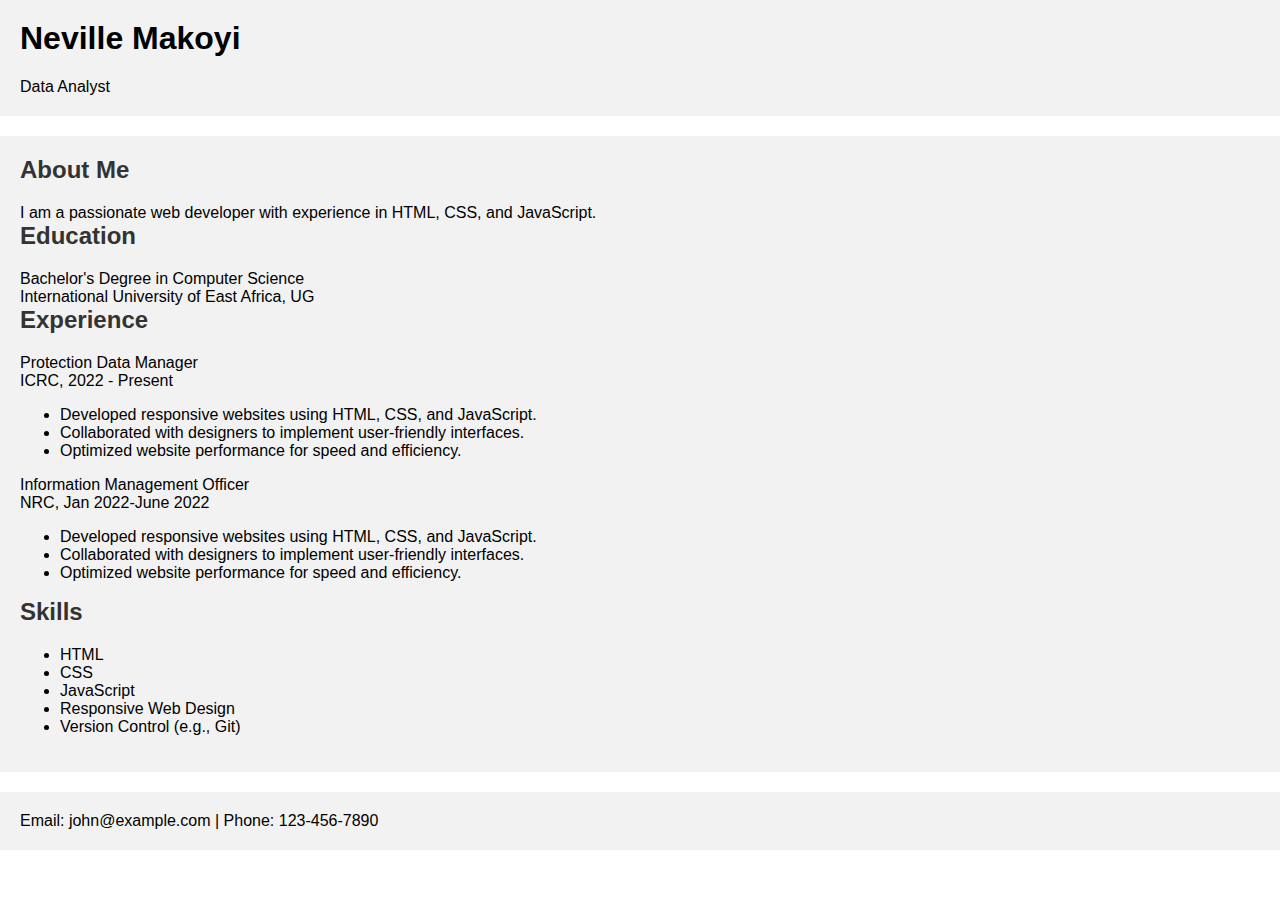
==== index.html @ 41e05460 "Push my CV online" ====
<!DOCTYPE html>
<html lang="en">
<head>
    <meta charset="UTF-8">
    <meta name="viewport" content="width=device-width, initial-scale=1.0">
    <title>My CV</title>
    <style>
        body {
            font-family: Arial, sans-serif;
            margin: 0;
            padding: 0;
        }
        header, main, footer {
            padding: 20px;
            background-color: #f2f2f2;
            margin-bottom: 20px;
        }
        h1, h2 {
            margin-top: 0;
        }
        h2 {
            color: #333;
        }
        p {
            margin: 0;
        }
    </style>
</head>
<body>

    <header>
        <h1>Neville Makoyi</h1>
        <p>Data Analyst</p>
    </header>

    <main>
        <section>
            <h2>About Me</h2>
            <p>I am a passionate web developer with experience in HTML, CSS, and JavaScript.</p>
        </section>

        <section>
            <h2>Education</h2>
            <p>Bachelor's Degree in Computer Science</p>
            <p>International University of East Africa, UG</p>
        </section>

        <section>
            <h2>Experience</h2>
            <p>Protection Data Manager </p>
            <p>ICRC, 2022 - Present</p>
            <ul>
                <li>Developed responsive websites using HTML, CSS, and JavaScript.</li>
                <li>Collaborated with designers to implement user-friendly interfaces.</li>
                <li>Optimized website performance for speed and efficiency.</li>
            </ul>

            <p>Information Management Officer</p>
            <p>NRC, Jan 2022-June 2022</p>
            <ul>
                <li>Developed responsive websites using HTML, CSS, and JavaScript.</li>
                <li>Collaborated with designers to implement user-friendly interfaces.</li>
                <li>Optimized website performance for speed and efficiency.</li>
            </ul>
        </section>

        <section>
            <h2>Skills</h2>
            <ul>
                <li>HTML</li>
                <li>CSS</li>
                <li>JavaScript</li>
                <li>Responsive Web Design</li>
                <li>Version Control (e.g., Git)</li>
            </ul>
        </section>
    </main>

    <footer>
        <p>Email: john@example.com | Phone: 123-456-7890</p>
    </footer>

</body>
</html>
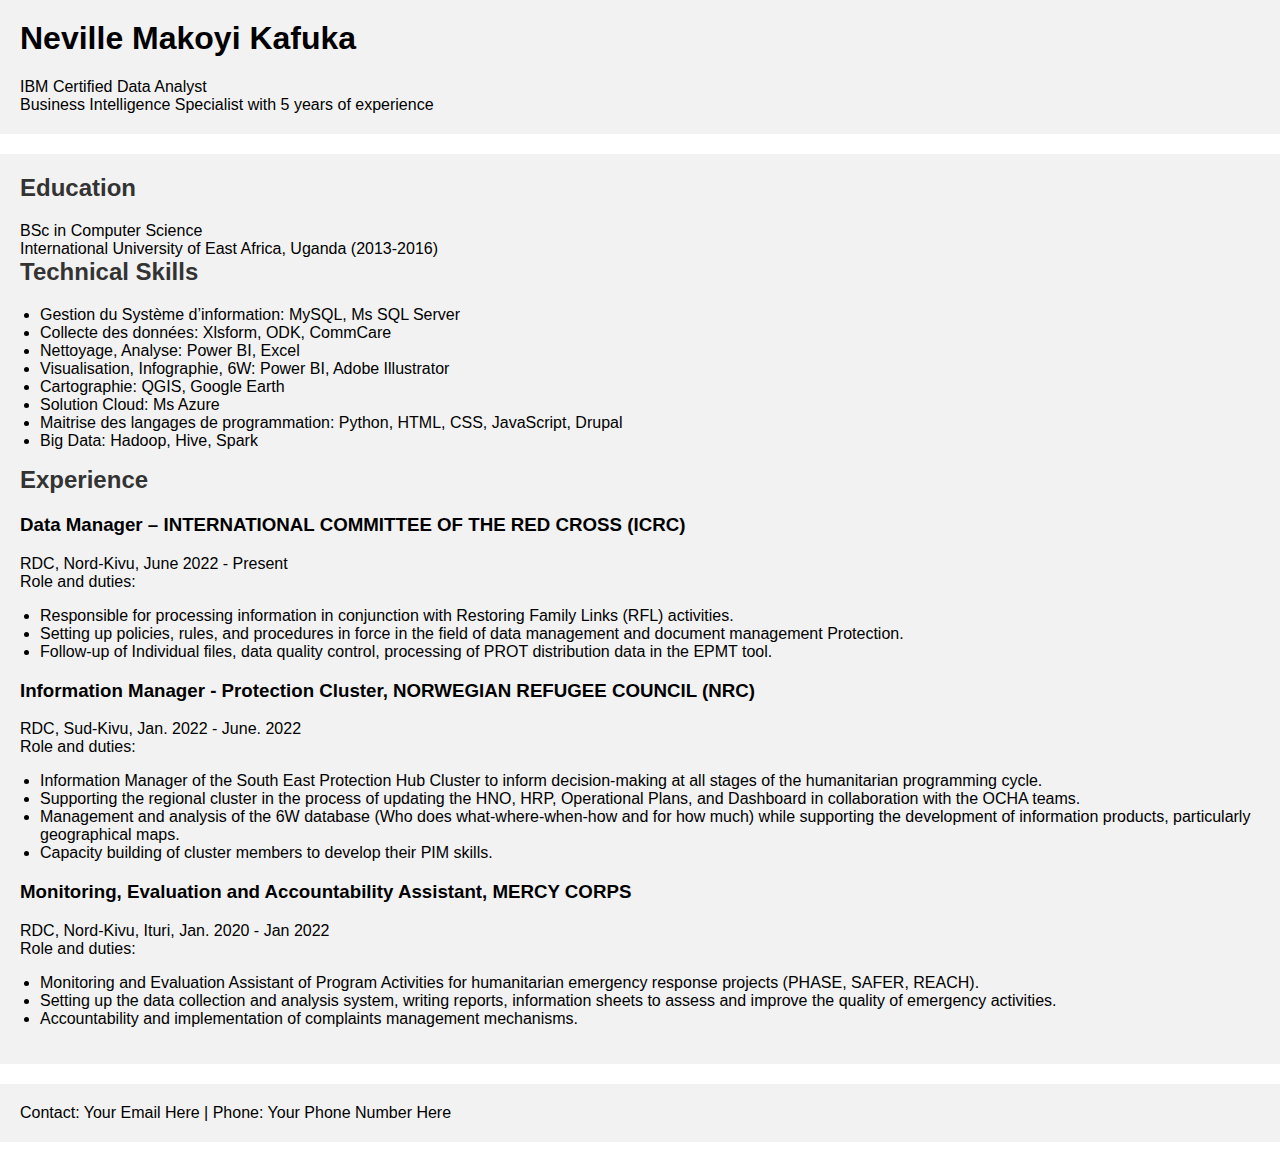
==== commit 3e462cec: "Custome cv v1" ====
--- a/index.html
+++ b/index.html
@@ -3,7 +3,7 @@
 <head>
     <meta charset="UTF-8">
     <meta name="viewport" content="width=device-width, initial-scale=1.0">
-    <title>My CV</title>
+    <title>Neville Makoyi Kafuka - CV</title>
     <style>
         body {
             font-family: Arial, sans-serif;
@@ -24,60 +24,84 @@
         p {
             margin: 0;
         }
+        ul {
+            padding-left: 20px;
+        }
     </style>
 </head>
 <body>
 
     <header>
-        <h1>Neville Makoyi</h1>
-        <p>Data Analyst</p>
+        <h1>Neville Makoyi Kafuka</h1>
+        <p>IBM Certified Data Analyst</p>
+        <p>Business Intelligence Specialist with 5 years of experience</p>
     </header>
 
     <main>
+
         <section>
-            <h2>About Me</h2>
-            <p>I am a passionate web developer with experience in HTML, CSS, and JavaScript.</p>
+            <h2>Education</h2>
+            <p>BSc in Computer Science</p>
+            <p>International University of East Africa, Uganda (2013-2016)</p>
         </section>
 
         <section>
-            <h2>Education</h2>
-            <p>Bachelor's Degree in Computer Science</p>
-            <p>International University of East Africa, UG</p>
+            <h2>Technical Skills</h2>
+            <ul>
+                <li>Gestion du Système d’information: MySQL, Ms SQL Server</li>
+                <li>Collecte des données: Xlsform, ODK, CommCare</li>
+                <li>Nettoyage, Analyse: Power BI, Excel</li>
+                <li>Visualisation, Infographie, 6W: Power BI, Adobe Illustrator</li>
+                <li>Cartographie: QGIS, Google Earth</li>
+                <li>Solution Cloud: Ms Azure</li>
+                <li>Maitrise des langages de programmation: Python, HTML, CSS, JavaScript, Drupal</li>
+                <li>Big Data: Hadoop, Hive, Spark</li>
+            </ul>
         </section>
 
         <section>
             <h2>Experience</h2>
-            <p>Protection Data Manager </p>
-            <p>ICRC, 2022 - Present</p>
-            <ul>
-                <li>Developed responsive websites using HTML, CSS, and JavaScript.</li>
-                <li>Collaborated with designers to implement user-friendly interfaces.</li>
-                <li>Optimized website performance for speed and efficiency.</li>
-            </ul>
 
-            <p>Information Management Officer</p>
-            <p>NRC, Jan 2022-June 2022</p>
-            <ul>
-                <li>Developed responsive websites using HTML, CSS, and JavaScript.</li>
-                <li>Collaborated with designers to implement user-friendly interfaces.</li>
-                <li>Optimized website performance for speed and efficiency.</li>
-            </ul>
+            <article>
+                <h3>Data Manager – INTERNATIONAL COMMITTEE OF THE RED CROSS (ICRC)</h3>
+                <p>RDC, Nord-Kivu, June 2022 - Present</p>
+                <p>Role and duties:</p>
+                <ul>
+                    <li>Responsible for processing information in conjunction with Restoring Family Links (RFL) activities.</li>
+                    <li>Setting up policies, rules, and procedures in force in the field of data management and document management Protection.</li>
+                    <li>Follow-up of Individual files, data quality control, processing of PROT distribution data in the EPMT tool.</li>
+                </ul>
+            </article>
+
+            <article>
+                <h3>Information Manager - Protection Cluster, NORWEGIAN REFUGEE COUNCIL (NRC)</h3>
+                <p>RDC, Sud-Kivu, Jan. 2022 - June. 2022</p>
+                <p>Role and duties:</p>
+                <ul>
+                    <li>Information Manager of the South East Protection Hub Cluster to inform decision-making at all stages of the humanitarian programming cycle.</li>
+                    <li>Supporting the regional cluster in the process of updating the HNO, HRP, Operational Plans, and Dashboard in collaboration with the OCHA teams.</li>
+                    <li>Management and analysis of the 6W database (Who does what-where-when-how and for how much) while supporting the development of information products, particularly geographical maps.</li>
+                    <li>Capacity building of cluster members to develop their PIM skills.</li>
+                </ul>
+            </article>
+
+            <article>
+                <h3>Monitoring, Evaluation and Accountability Assistant, MERCY CORPS</h3>
+                <p>RDC, Nord-Kivu, Ituri, Jan. 2020 - Jan 2022</p>
+                <p>Role and duties:</p>
+                <ul>
+                    <li>Monitoring and Evaluation Assistant of Program Activities for humanitarian emergency response projects (PHASE, SAFER, REACH).</li>
+                    <li>Setting up the data collection and analysis system, writing reports, information sheets to assess and improve the quality of emergency activities.</li>
+                    <li>Accountability and implementation of complaints management mechanisms.</li>
+                </ul>
+            </article>
+
         </section>
 
-        <section>
-            <h2>Skills</h2>
-            <ul>
-                <li>HTML</li>
-                <li>CSS</li>
-                <li>JavaScript</li>
-                <li>Responsive Web Design</li>
-                <li>Version Control (e.g., Git)</li>
-            </ul>
-        </section>
     </main>
 
     <footer>
-        <p>Email: john@example.com | Phone: 123-456-7890</p>
+        <p>Contact: Your Email Here | Phone: Your Phone Number Here</p>
     </footer>
 
 </body>
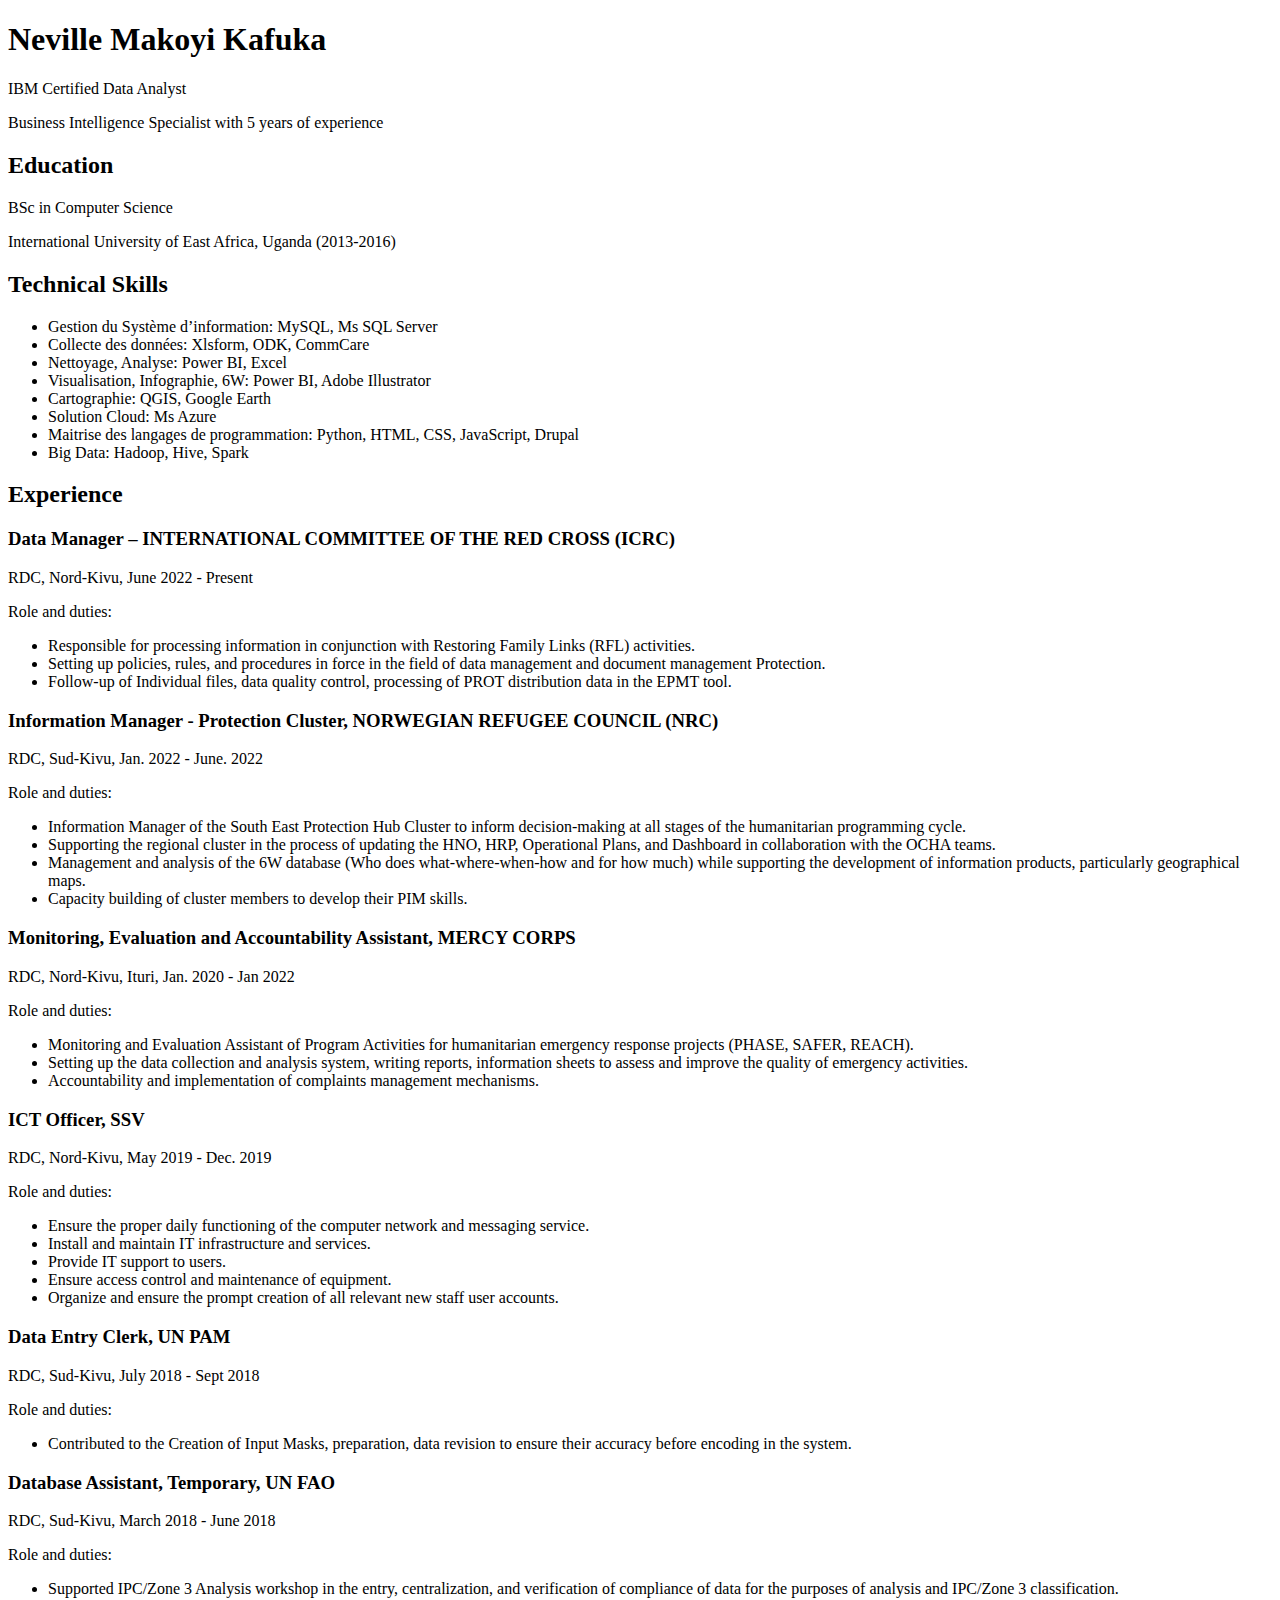
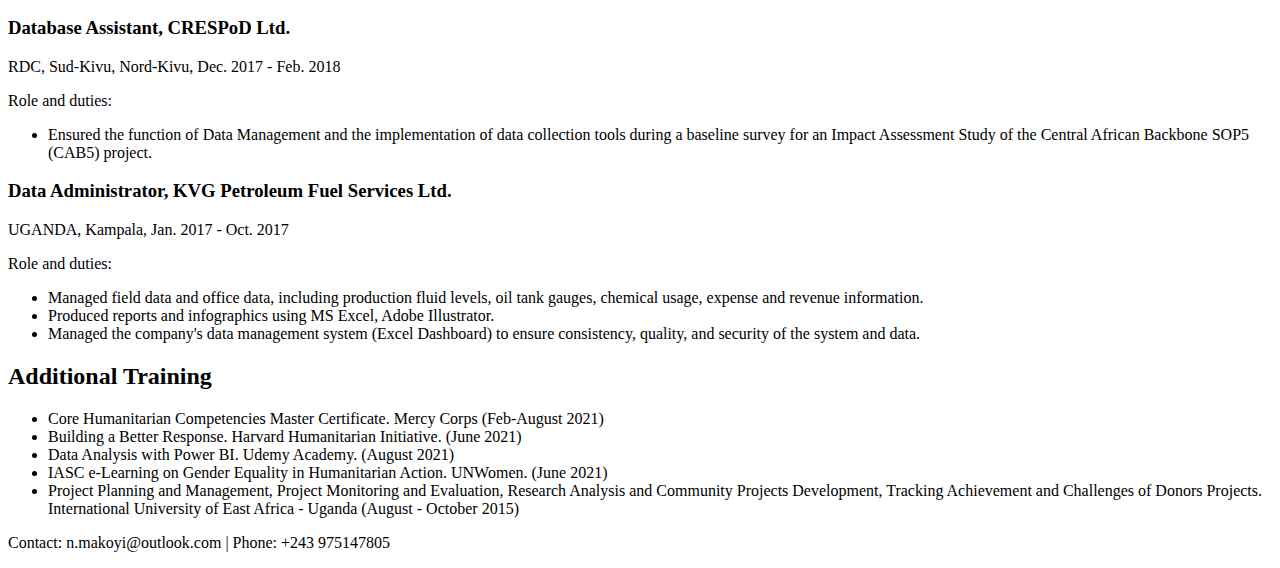
==== commit 798370e5: "Ajout Suite Experience and Additional Training" ====
--- a/index.html
+++ b/index.html
@@ -5,28 +5,7 @@
     <meta name="viewport" content="width=device-width, initial-scale=1.0">
     <title>Neville Makoyi Kafuka - CV</title>
     <style>
-        body {
-            font-family: Arial, sans-serif;
-            margin: 0;
-            padding: 0;
-        }
-        header, main, footer {
-            padding: 20px;
-            background-color: #f2f2f2;
-            margin-bottom: 20px;
-        }
-        h1, h2 {
-            margin-top: 0;
-        }
-        h2 {
-            color: #333;
-        }
-        p {
-            margin: 0;
-        }
-        ul {
-            padding-left: 20px;
-        }
+        /* Styles here */
     </style>
 </head>
 <body>
@@ -62,6 +41,7 @@
         <section>
             <h2>Experience</h2>
 
+            <!-- Experience 1 -->
             <article>
                 <h3>Data Manager – INTERNATIONAL COMMITTEE OF THE RED CROSS (ICRC)</h3>
                 <p>RDC, Nord-Kivu, June 2022 - Present</p>
@@ -73,6 +53,7 @@
                 </ul>
             </article>
 
+            <!-- Experience 2 -->
             <article>
                 <h3>Information Manager - Protection Cluster, NORWEGIAN REFUGEE COUNCIL (NRC)</h3>
                 <p>RDC, Sud-Kivu, Jan. 2022 - June. 2022</p>
@@ -85,6 +66,7 @@
                 </ul>
             </article>
 
+            <!-- Experience 3 -->
             <article>
                 <h3>Monitoring, Evaluation and Accountability Assistant, MERCY CORPS</h3>
                 <p>RDC, Nord-Kivu, Ituri, Jan. 2020 - Jan 2022</p>
@@ -96,12 +78,79 @@
                 </ul>
             </article>
 
+            <!-- Experience 4 -->
+            <article>
+                <h3>ICT Officer, SSV</h3>
+                <p>RDC, Nord-Kivu, May 2019 - Dec. 2019</p>
+                <p>Role and duties:</p>
+                <ul>
+                    <li>Ensure the proper daily functioning of the computer network and messaging service.</li>
+                    <li>Install and maintain IT infrastructure and services.</li>
+                    <li>Provide IT support to users.</li>
+                    <li>Ensure access control and maintenance of equipment.</li>
+                    <li>Organize and ensure the prompt creation of all relevant new staff user accounts.</li>
+                </ul>
+            </article>
+
+            <!-- Experience 5 -->
+            <article>
+                <h3>Data Entry Clerk, UN PAM</h3>
+                <p>RDC, Sud-Kivu, July 2018 - Sept 2018</p>
+                <p>Role and duties:</p>
+                <ul>
+                    <li>Contributed to the Creation of Input Masks, preparation, data revision to ensure their accuracy before encoding in the system.</li>
+                </ul>
+            </article>
+
+            <!-- Experience 6 -->
+            <article>
+                <h3>Database Assistant, Temporary, UN FAO</h3>
+                <p>RDC, Sud-Kivu, March 2018 - June 2018</p>
+                <p>Role and duties:</p>
+                <ul>
+                    <li>Supported IPC/Zone 3 Analysis workshop in the entry, centralization, and verification of compliance of data for the purposes of analysis and IPC/Zone 3 classification.</li>
+                </ul>
+            </article>
+
+            <!-- Experience 7 -->
+            <article>
+                <h3>Database Assistant, CRESPoD Ltd.</h3>
+                <p>RDC, Sud-Kivu, Nord-Kivu, Dec. 2017 - Feb. 2018</p>
+                <p>Role and duties:</p>
+                <ul>
+                    <li>Ensured the function of Data Management and the implementation of data collection tools during a baseline survey for an Impact Assessment Study of the Central African Backbone SOP5 (CAB5) project.</li>
+                </ul>
+            </article>
+
+            <!-- Experience 8 -->
+            <article>
+                <h3>Data Administrator, KVG Petroleum Fuel Services Ltd.</h3>
+                <p>UGANDA, Kampala, Jan. 2017 - Oct. 2017</p>
+                <p>Role and duties:</p>
+                <ul>
+                    <li>Managed field data and office data, including production fluid levels, oil tank gauges, chemical usage, expense and revenue information.</li>
+                    <li>Produced reports and infographics using MS Excel, Adobe Illustrator.</li>
+                    <li>Managed the company's data management system (Excel Dashboard) to ensure consistency, quality, and security of the system and data.</li>
+                </ul>
+            </article>
+
+        </section>
+
+        <section>
+            <h2>Additional Training</h2>
+            <ul>
+                <li>Core Humanitarian Competencies Master Certificate. Mercy Corps (Feb-August 2021)</li>
+                <li>Building a Better Response. Harvard Humanitarian Initiative. (June 2021)</li>
+                <li>Data Analysis with Power BI. Udemy Academy. (August 2021)</li>
+                <li>IASC e-Learning on Gender Equality in Humanitarian Action. UNWomen. (June 2021)</li>
+                <li>Project Planning and Management, Project Monitoring and Evaluation, Research Analysis and Community Projects Development, Tracking Achievement and Challenges of Donors Projects. International University of East Africa - Uganda (August - October 2015)</li>
+            </ul>
         </section>
 
     </main>
 
     <footer>
-        <p>Contact: Your Email Here | Phone: Your Phone Number Here</p>
+        <p>Contact: n.makoyi@outlook.com | Phone: +243 975147805</p>
     </footer>
 
 </body>
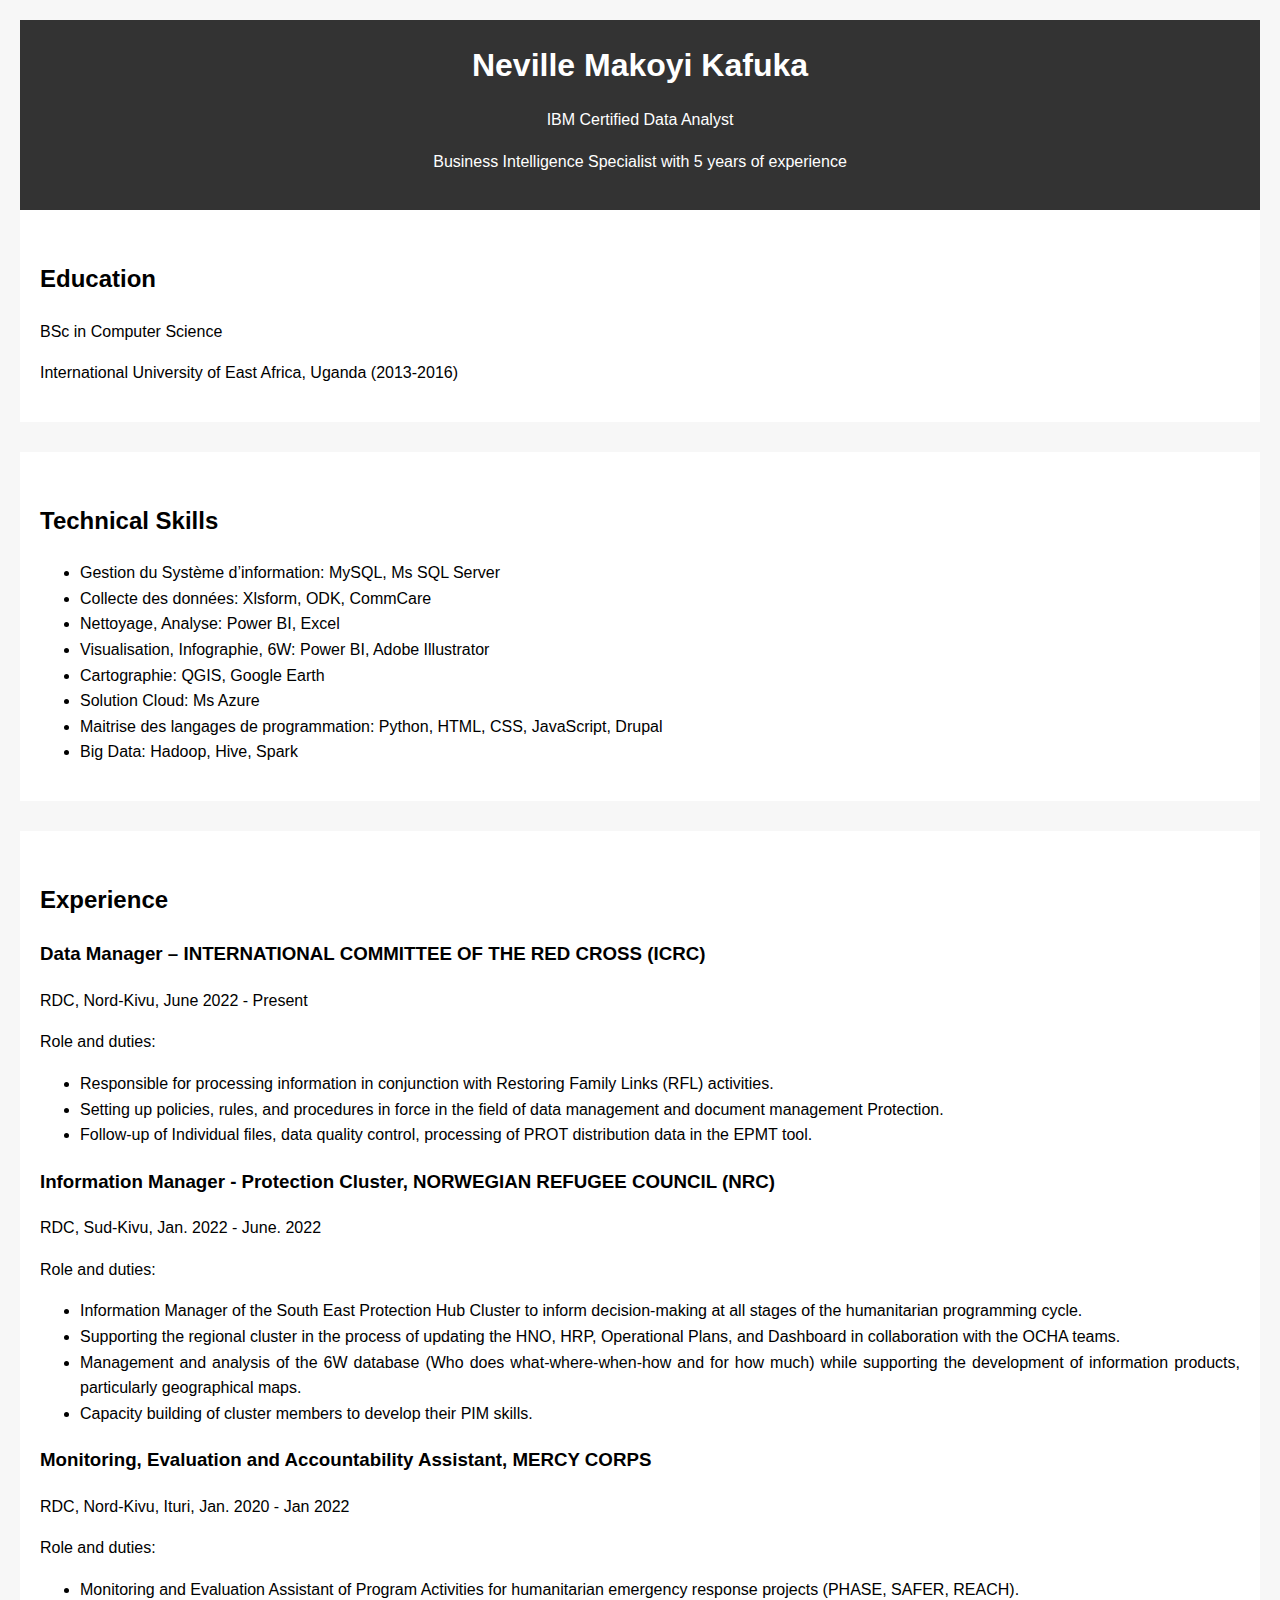
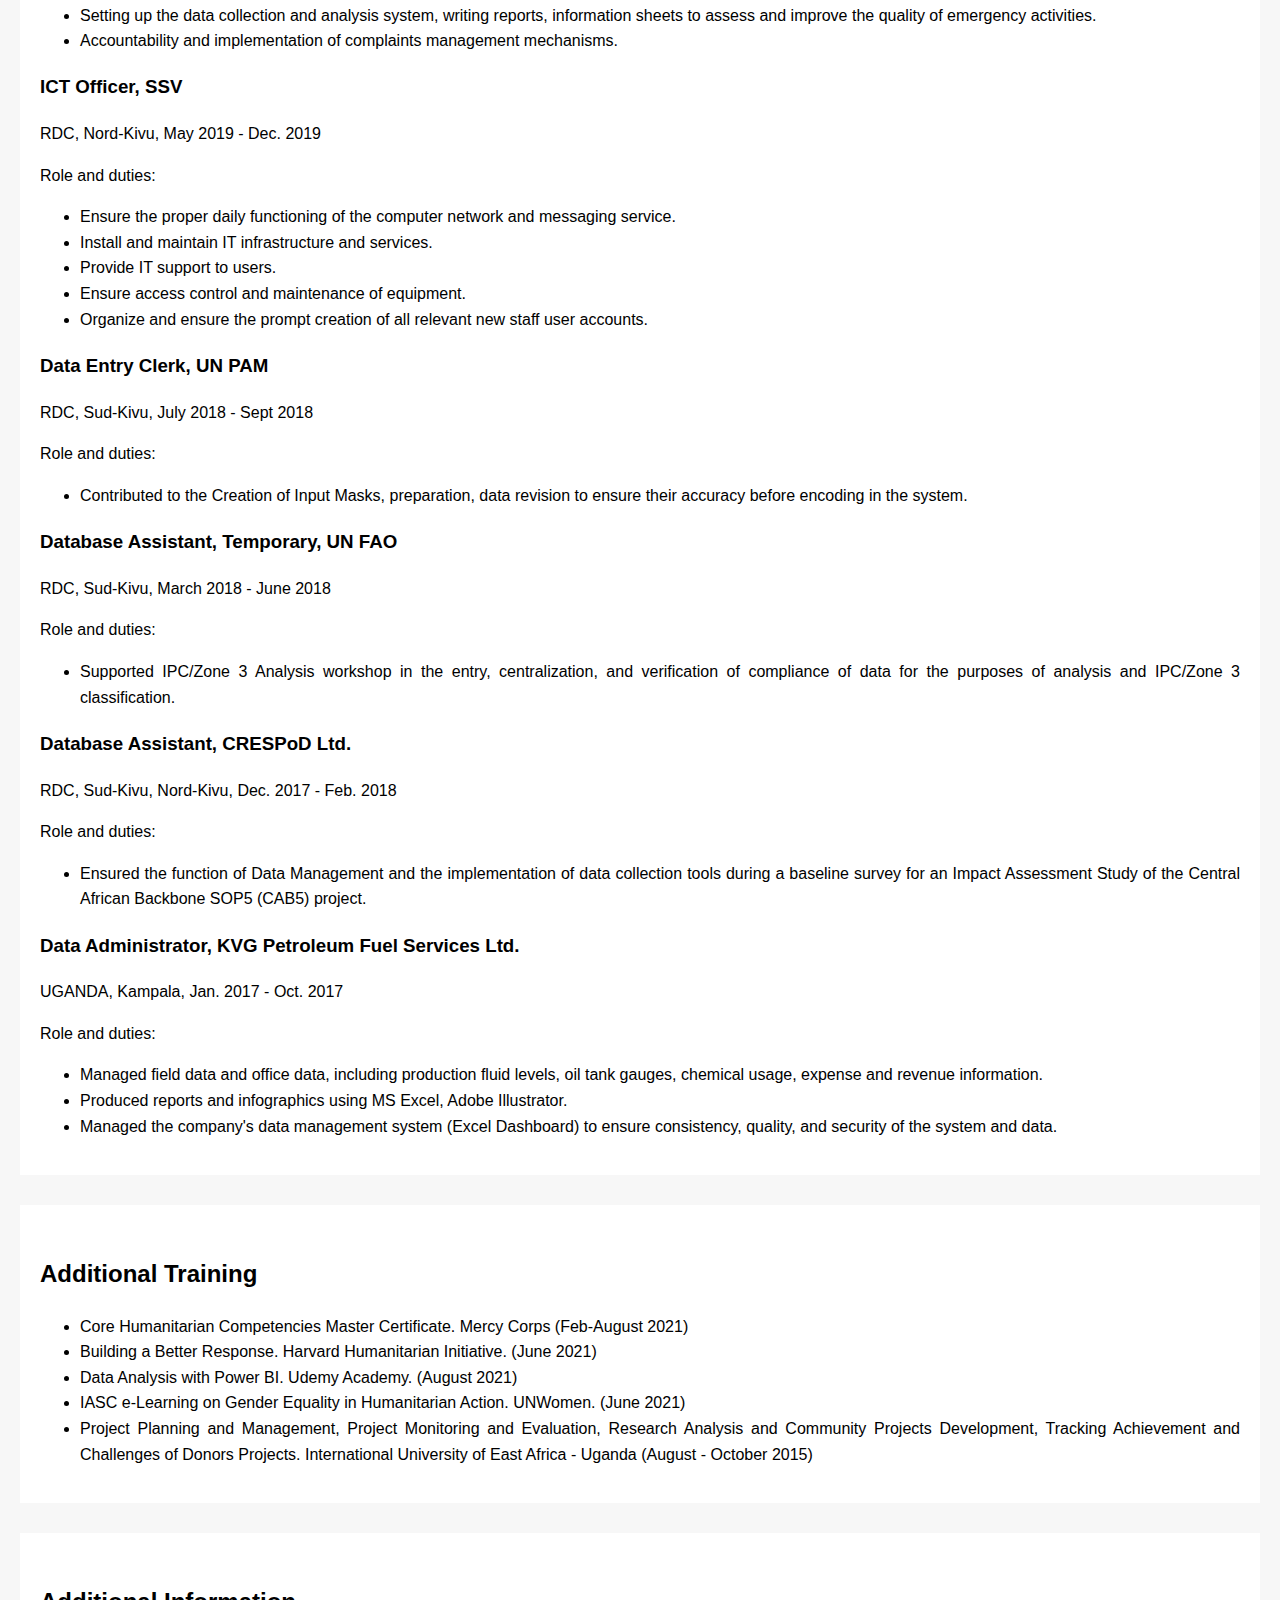
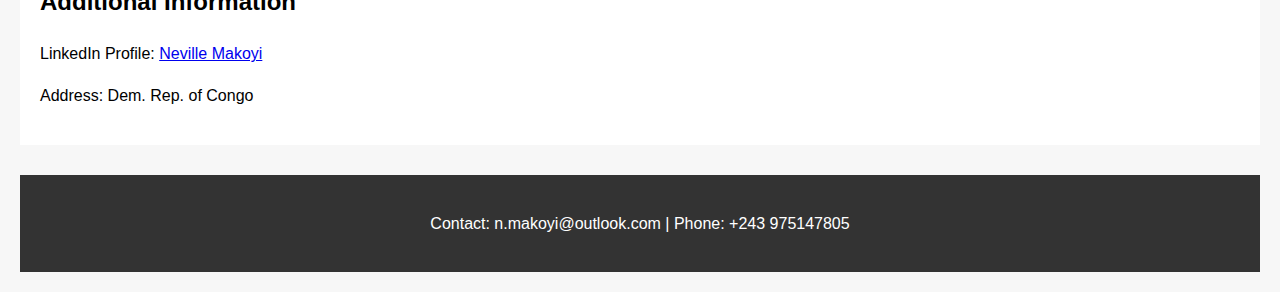
==== commit 6a86e1b3: "CSS file Added" ====
--- a/index.html
+++ b/index.html
@@ -1,13 +1,13 @@
 <!DOCTYPE html>
 <html lang="en">
+
 <head>
     <meta charset="UTF-8">
     <meta name="viewport" content="width=device-width, initial-scale=1.0">
     <title>Neville Makoyi Kafuka - CV</title>
-    <style>
-        /* Styles here */
-    </style>
+    <link rel="stylesheet" href="style.css">
 </head>
+
 <body>
 
     <header>
@@ -149,6 +149,12 @@
 
     </main>
 
+    <aside>
+        <h2>Additional Information</h2>
+        <p>LinkedIn Profile: <a href="https://www.linkedin.com/in/neville-makoyi-24048a1a1/" target="_blank">Neville Makoyi</a></p>
+        <p>Address: Dem. Rep. of Congo</p>
+    </aside>
+
     <footer>
         <p>Contact: n.makoyi@outlook.com | Phone: +243 975147805</p>
     </footer>
--- a/style.css
+++ b/style.css
@@ -0,0 +1,42 @@
+body {
+    font-family: Arial, sans-serif;
+    line-height: 1.6;
+    background-color: #f7f7f7;
+    padding: 20px;
+    margin: 0;
+}
+
+header {
+    background-color: #333;
+    color: #fff;
+    padding: 20px;
+    text-align: center;
+}
+
+h1 {
+    margin: 0;
+}
+
+h2 {
+    margin-top: 30px;
+}
+
+section {
+    background-color: #fff;
+    padding: 20px;
+    margin-bottom: 30px;
+    text-align: justify;
+}
+
+aside {
+    background-color: #fff;
+    padding: 20px;
+    margin-bottom: 30px;
+}
+
+footer {
+    background-color: #333;
+    color: #fff;
+    text-align: center;
+    padding: 20px;
+}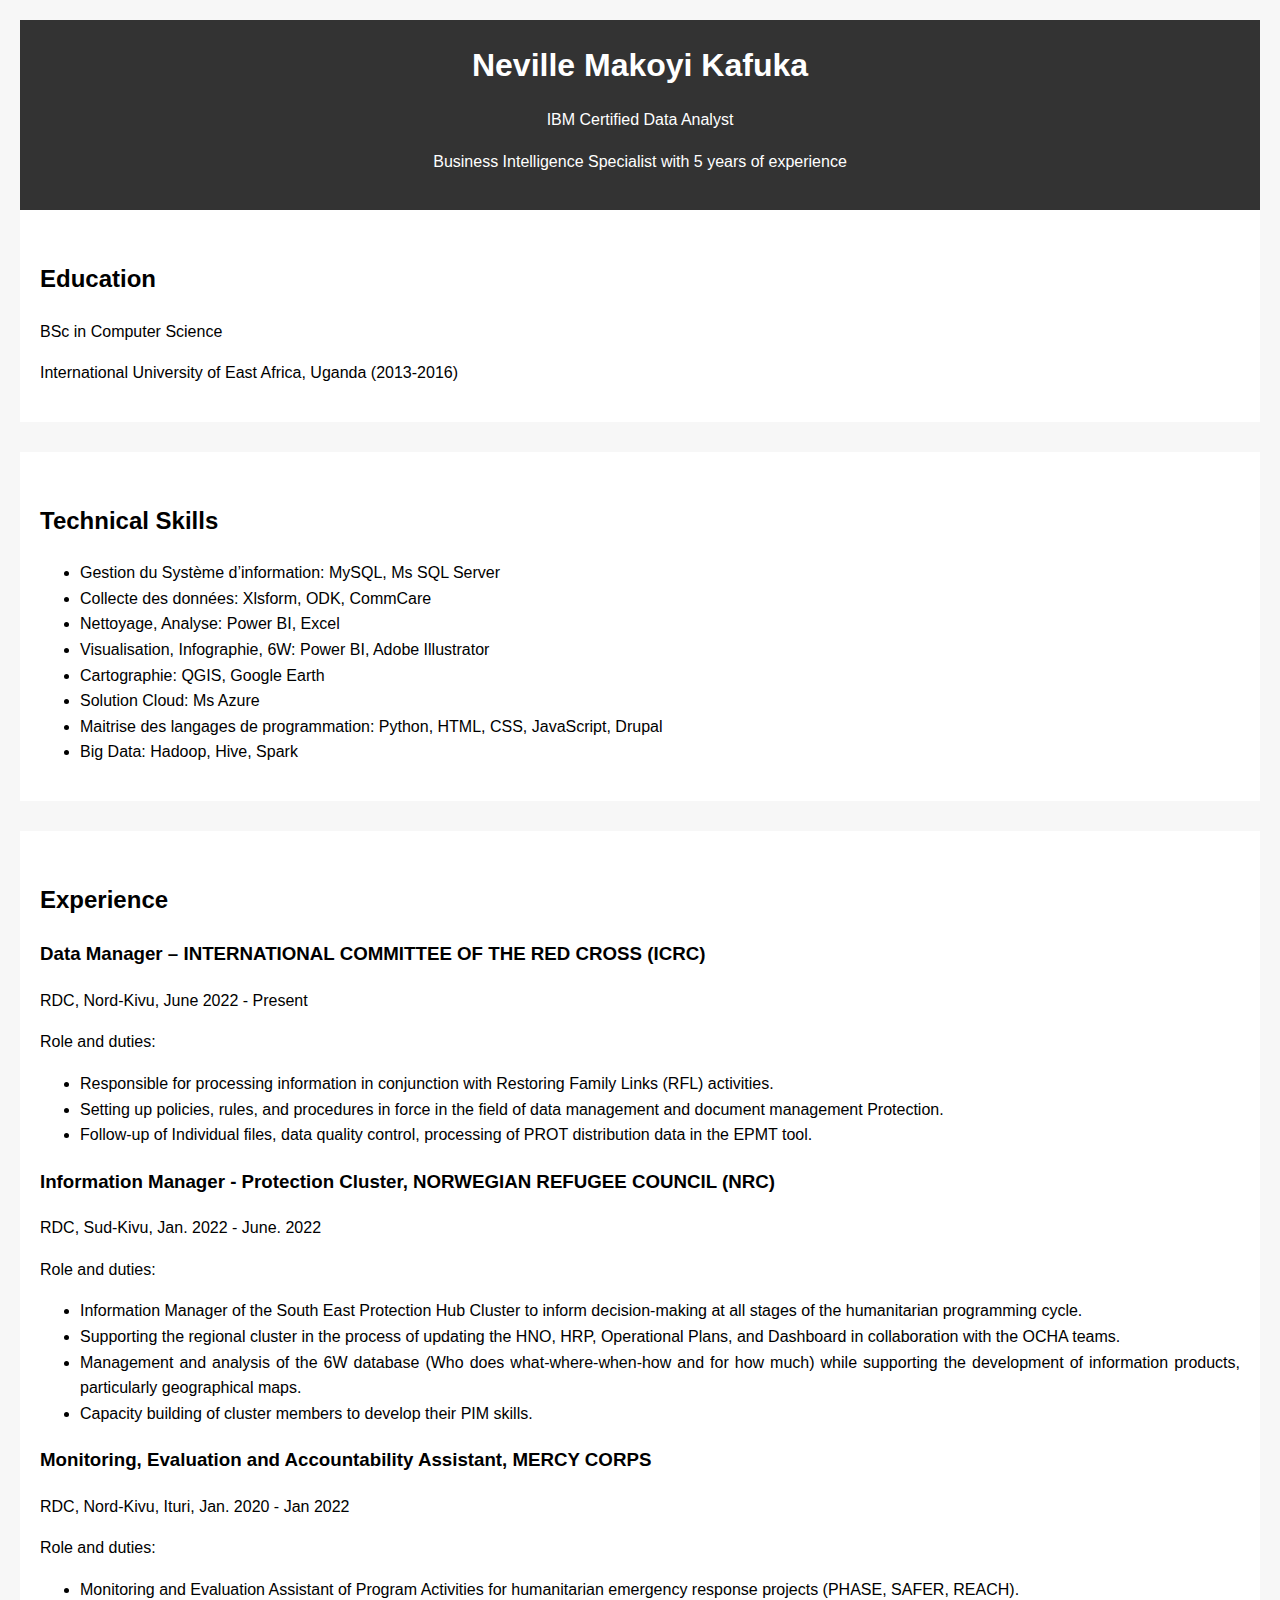
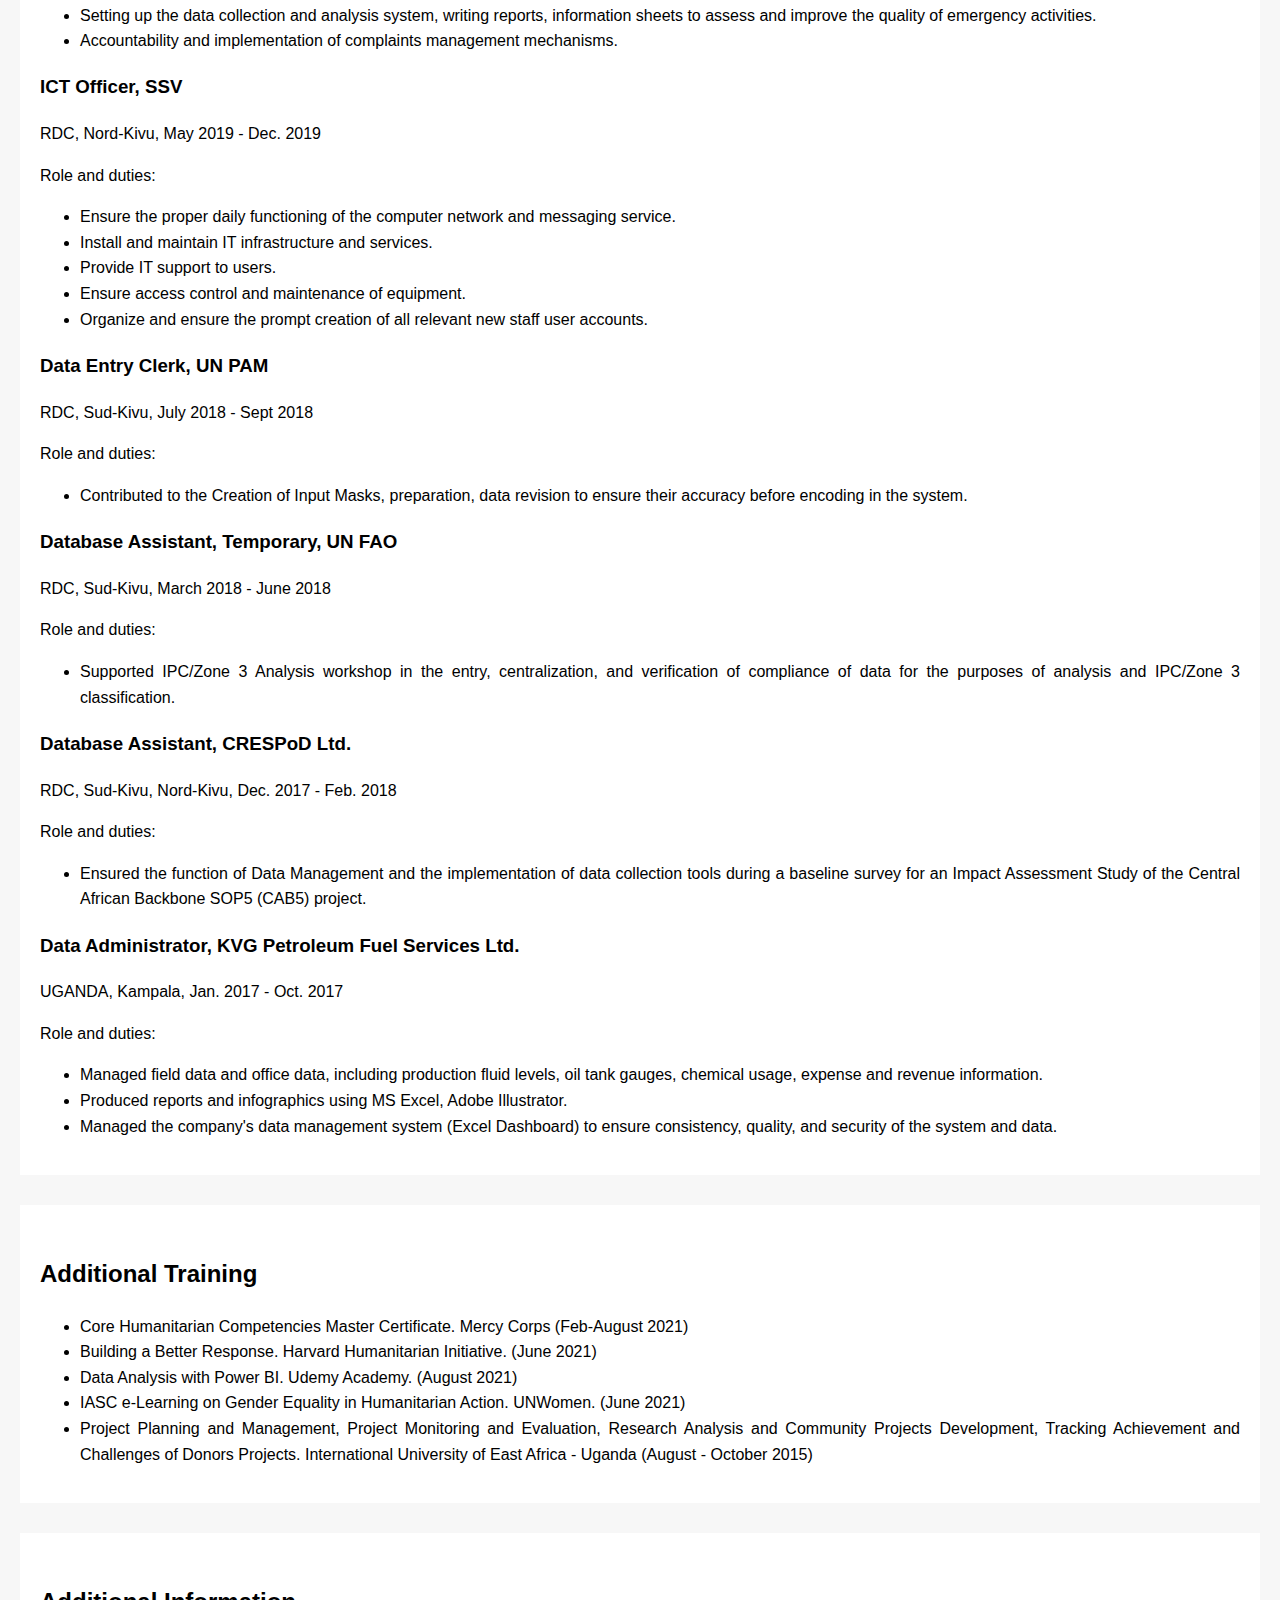
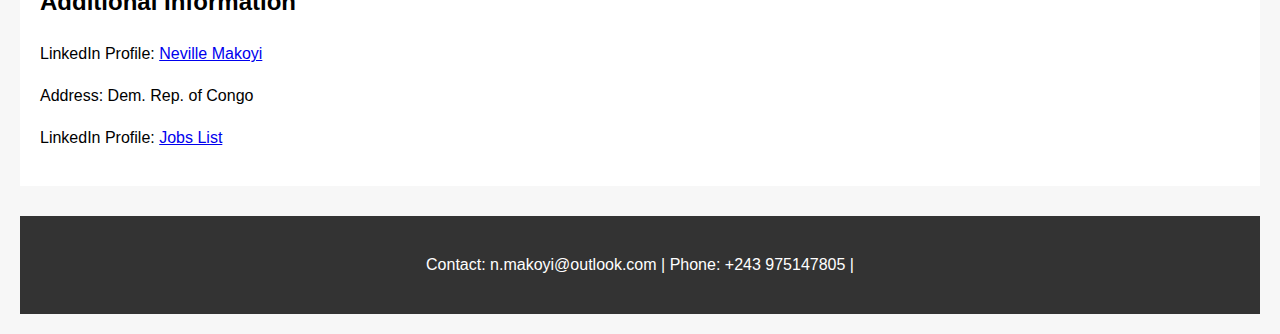
==== commit a93d409c: "Job List Added" ====
--- a/index.html
+++ b/index.html
@@ -153,10 +153,11 @@
         <h2>Additional Information</h2>
         <p>LinkedIn Profile: <a href="https://www.linkedin.com/in/neville-makoyi-24048a1a1/" target="_blank">Neville Makoyi</a></p>
         <p>Address: Dem. Rep. of Congo</p>
+        <p>LinkedIn Profile: <a href="Job_List.html" target="_blank">Jobs List</a></p>
     </aside>
 
     <footer>
-        <p>Contact: n.makoyi@outlook.com | Phone: +243 975147805</p>
+        <p>Contact: n.makoyi@outlook.com | Phone: +243 975147805 | </p>
     </footer>
 
 </body>
